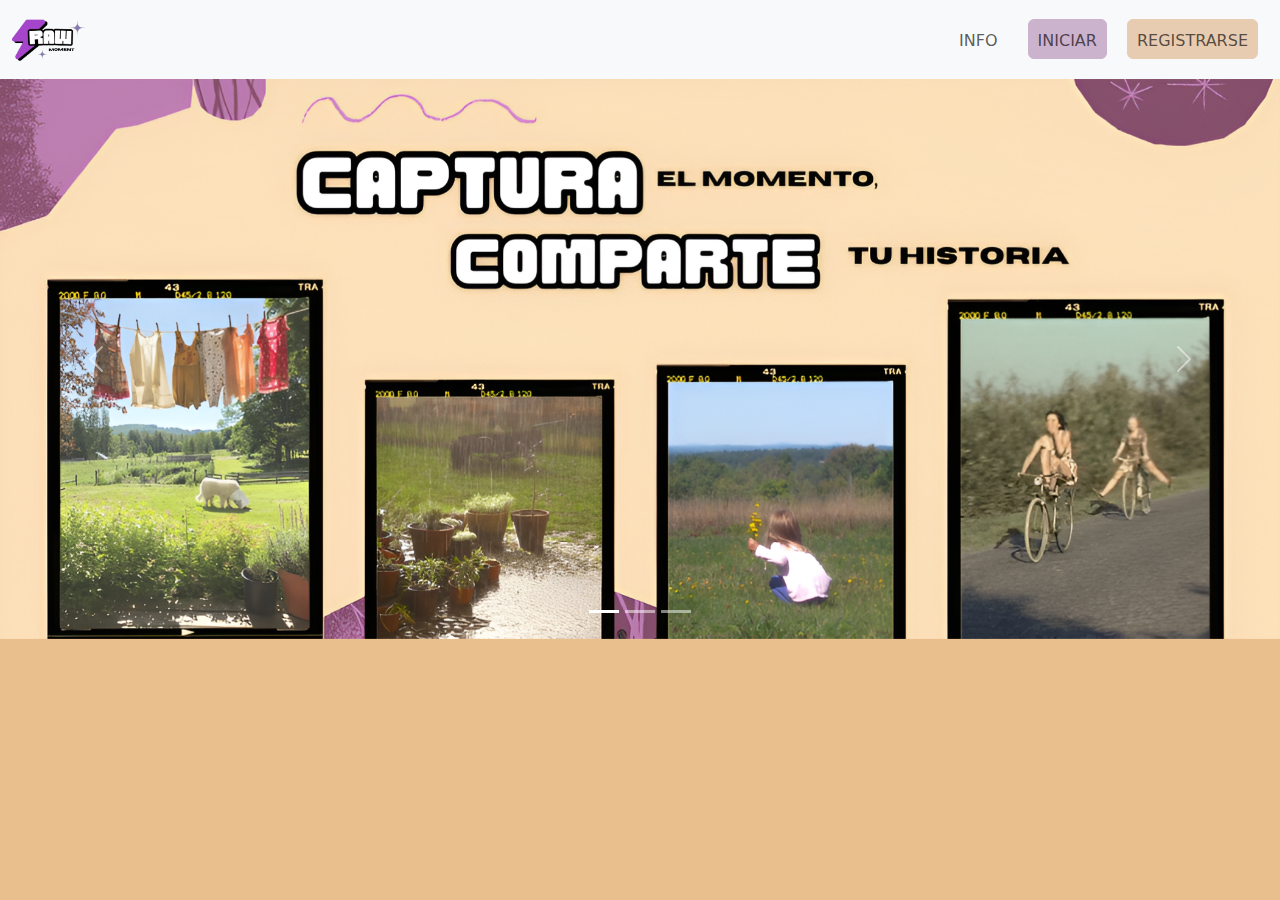
==== index.html @ f0e1714a "subiendo archivos" ====
<!DOCTYPE html>
<html lang="en">

<head>
    <meta charset="UTF-8">
    <meta name="viewport" content="width=device-width, initial-scale=1.0">
    <title>Document</title>
    <link rel="stylesheet" href="css/index.css">
    <link href="https://cdn.jsdelivr.net/npm/bootstrap@5.3.3/dist/css/bootstrap.min.css" rel="stylesheet"
        integrity="sha384-QWTKZyjpPEjISv5WaRU9OFeRpok6YctnYmDr5pNlyT2bRjXh0JMhjY6hW+ALEwIH" crossorigin="anonymous">
</head>

<body class="body">
    <!--Navbar-->
    <nav class="navbar navbar-expand-lg bg-body-tertiary">
        <div class="container-fluid">
            <a class="navbar-brand" href="#">
                <img style="width: 15%;" src="img/logo.png" alt="">
            </a>
            <button class="navbar-toggler" type="button" data-bs-toggle="collapse" data-bs-target="#navbarNavAltMarkup"
                aria-controls="navbarNavAltMarkup" aria-expanded="false" aria-label="Toggle navigation">
                <span class="navbar-toggler-icon"></span>
            </button>
            <div class="collapse navbar-collapse" id="navbarNavAltMarkup">
                <div class="navbar-nav ms-auto ">
                    <button class="info"> <a class="nav-link " aria-current="page" href="#">INFO</a></button>
                    <button class="iniciar"><a class="nav-link " href="#">INICIAR</a></button>
                    <button class="registrar"><a class="nav-link  " aria-disabled="tru"
                            href="#">REGISTRARSE</a></button>
                </div>
            </div>
        </div>
    </nav>

    <!--Modal-->
    <div class="modal" tabindex="-1">
        <div class="modal-dialog">
            <div class="modal-content">
                <div class="modal-header">
                    <h5 class="modal-title">Modal title</h5>
                    <button type="button" class="btn-close" data-bs-dismiss="modal" aria-label="Close"></button>
                </div>
                <div class="modal-body">
                    <p>Modal body text goes here.</p>
                </div>
                <div class="modal-footer">
                    <button type="button" class="btn btn-secondary" data-bs-dismiss="modal">Close</button>
                    <button type="button" class="btn btn-primary">Save changes</button>
                </div>
            </div>
        </div>
    </div>

    <!--Carrusel-->
    <div id="carouselExampleIndicators" class="carousel slide">
        <div class="carousel-indicators">
            <button type="button" data-bs-target="#carouselExampleIndicators" data-bs-slide-to="0" class="active"
                aria-current="true" aria-label="Slide 1"></button>
            <button type="button" data-bs-target="#carouselExampleIndicators" data-bs-slide-to="1"
                aria-label="Slide 2"></button>
            <button type="button" data-bs-target="#carouselExampleIndicators" data-bs-slide-to="2"
                aria-label="Slide 3"></button>
        </div>
        <div class="carousel-inner">
            <div class="carousel-item active">
                <img src="img/carrusel 1.png" class="d-block w-100" alt="...">
            </div>
            <div class="carousel-item">
                <img src="img/carrusel 2.png" class="d-block w-100" alt="...">
            </div>
            <div class="carousel-item">
                <img src="img/carrusel 3.png" class="d-block w-100" alt="...">
            </div>
        </div>
        <button class="carousel-control-prev" type="button" data-bs-target="#carouselExampleIndicators"
            data-bs-slide="prev">
            <span class="carousel-control-prev-icon" aria-hidden="true"></span>
            <span class="visually-hidden">Previous</span>
        </button>
        <button class="carousel-control-next" type="button" data-bs-target="#carouselExampleIndicators"
            data-bs-slide="next">
            <span class="carousel-control-next-icon" aria-hidden="true"></span>
            <span class="visually-hidden">Next</span>
        </button>
    </div>


    <script src="https://cdn.jsdelivr.net/npm/bootstrap@5.3.3/dist/js/bootstrap.bundle.min.js"
        integrity="sha384-YvpcrYf0tY3lHB60NNkmXc5s9fDVZLESaAA55NDzOxhy9GkcIdslK1eN7N6jIeHz"
        crossorigin="anonymous"></script>
</body>

</html>
---- css/index.css ----
.body{
    background-color: #EABF8E;
}
.info{
    background-color: rgba(255, 255, 255, 0);
    border: 1px rgba(245, 245, 220, 0) solid;
    margin: 10px;
    padding: 1px;
    height: 40px ;
    border-radius: 6px;
    color: black;
    
}
.iniciar{
    background-color: #CBB2CD;
    border: 1px #CBB2CD solid;
    margin: 10px;
    padding: 1px;
   height: 40px;
   border-radius: 6px;
   color: black;

}
.registrar{
    background-color: #E8CCB1 ;
    border: 1px #E8CCB1 solid;
    margin: 10px;
    padding: 1px;
    height: 40px;
    border-radius: 6px;
    color: black;
}
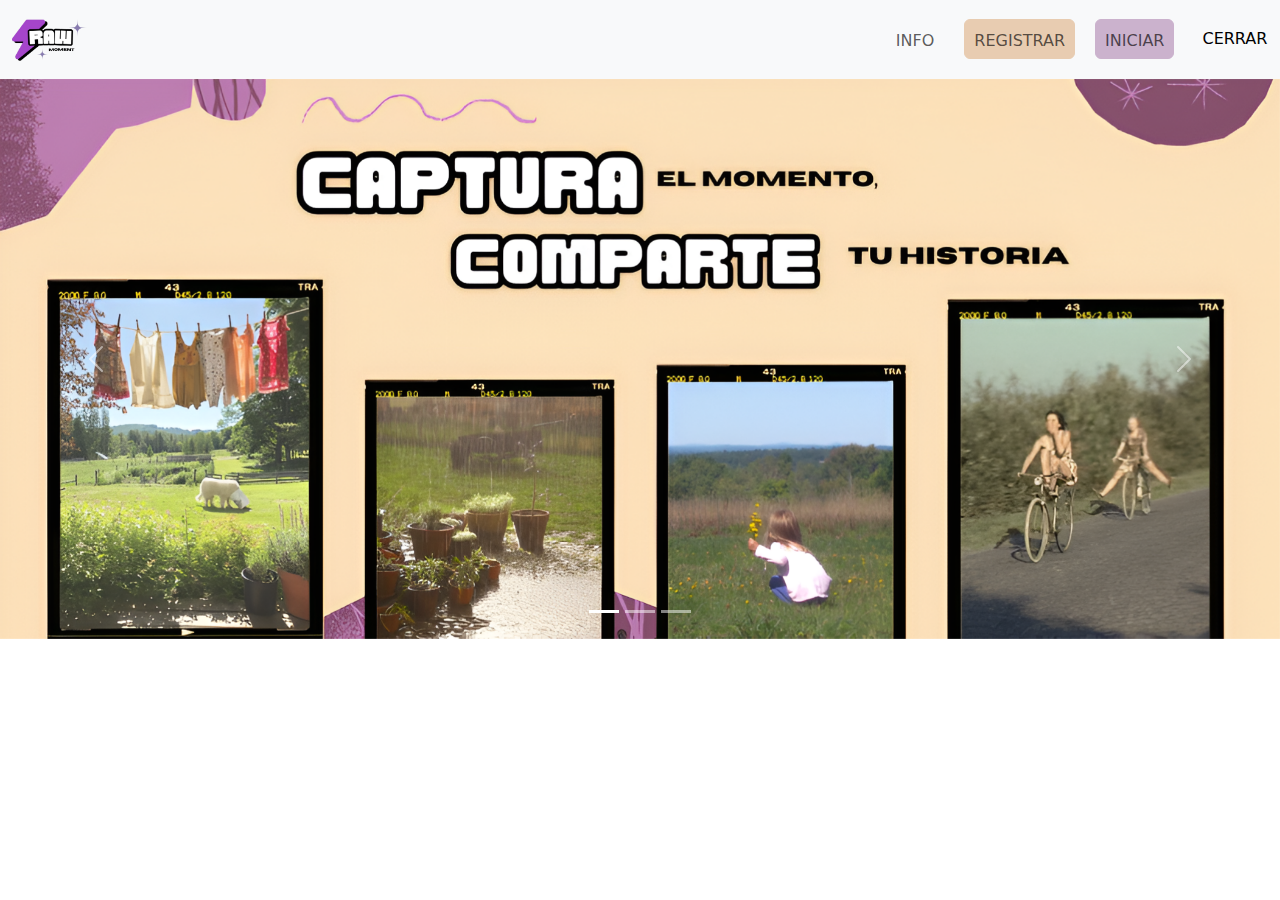
==== commit 9b41dc3d: "version3" ====
--- a/index.html
+++ b/index.html
@@ -4,90 +4,277 @@
 <head>
     <meta charset="UTF-8">
     <meta name="viewport" content="width=device-width, initial-scale=1.0">
-    <title>Document</title>
-    <link rel="stylesheet" href="css/index.css">
+    <title>RawMoment</title>
     <link href="https://cdn.jsdelivr.net/npm/bootstrap@5.3.3/dist/css/bootstrap.min.css" rel="stylesheet"
         integrity="sha384-QWTKZyjpPEjISv5WaRU9OFeRpok6YctnYmDr5pNlyT2bRjXh0JMhjY6hW+ALEwIH" crossorigin="anonymous">
+    <link rel="stylesheet" href="css/index.css">
+
+    <link rel="preconnect" href="https://fonts.googleapis.com">
+    <link rel="preconnect" href="https://fonts.gstatic.com" crossorigin>
+    <link href="https://fonts.googleapis.com/css2?family=Bebas+Neue&display=swap" rel="stylesheet">
+
+
 </head>
 
-<body class="body">
-    <!--Navbar-->
-    <nav class="navbar navbar-expand-lg bg-body-tertiary">
-        <div class="container-fluid">
-            <a class="navbar-brand" href="#">
-                <img style="width: 15%;" src="img/logo.png" alt="">
-            </a>
-            <button class="navbar-toggler" type="button" data-bs-toggle="collapse" data-bs-target="#navbarNavAltMarkup"
-                aria-controls="navbarNavAltMarkup" aria-expanded="false" aria-label="Toggle navigation">
+<body>
+    <!-- Navbar -->
+    <nav class="navbar navbar-expand-lg navbar-light bg-light">
+        <div class="container-fluid ms-auto">
+            <a class="navbar-brand" href="#"><img style="width: 15%;" src="img/logo.png" alt=""></a>
+            <button class="navbar-toggler" type="button" data-bs-toggle="collapse"
+                data-bs-target="#navbarSupportedContent" aria-controls="navbarSupportedContent" aria-expanded="false"
+                aria-label="Toggle navigation">
                 <span class="navbar-toggler-icon"></span>
             </button>
-            <div class="collapse navbar-collapse" id="navbarNavAltMarkup">
-                <div class="navbar-nav ms-auto ">
-                    <button class="info"> <a class="nav-link " aria-current="page" href="#">INFO</a></button>
-                    <button class="iniciar"><a class="nav-link " href="#">INICIAR</a></button>
-                    <button class="registrar"><a class="nav-link  " aria-disabled="tru"
-                            href="#">REGISTRARSE</a></button>
-                </div>
+            <div class="collapse navbar-collapse ms-auto" id="navbarSupportedContent">
+                <ul class="navbar-nav me-auto mb-2 mb-lg-0">
+                    <li class="nav-item logged-out">
+                        <button class="info"><a class="nav-link" href="#" data-bs-toggle="modal"
+                                data-bs-target="#">INFO</a></button>
+                    </li>
+                    <li class="nav-item logged-out">
+                        <button class="registrar"><a class="nav-link" href="#" data-bs-toggle="modal"
+                                data-bs-target="#modal-signup">REGISTRAR</a></button>
+                    </li>
+                    <li class="nav-item logged-out">
+                        <button class="iniciar"><a class="nav-link" href="#" data-bs-toggle="modal"
+                                data-bs-target="#modal-signin">INICIAR</a></button>
+                    </li>
+                    <li class="nav-item logged-in">
+                        <a class="nav-link" href="#" style="color: black;" id="logout">CERRAR</a>
+                    </li>
+                    <li class="nav-item logged-in">
+                        <a class="nav-link" href="#" style="color: black;" id="">INICIO</a>
+                    </li>
+                    <li class="nav-item logged-in">
+                        <a class="nav-link" href="likes.html" style="color: black;" id="">LIKES</a>
+                    </li>
+                    <li class="nav-item logged-in">
+                        <button type="button" style="border: 0px; background-color: transparent;" data-bs-toggle="modal"
+                            data-bs-target="#modal-crearPost" id="quePiensasBtn">Publicar</button>
+                    </li>
+                    <li class="nav-item logged-in">
+                        <a href="usuario.html">  <img style="width: 50%;" class="d-inline" id="avatar-foto"
+                            src="https://static.vecteezy.com/system/resources/previews/018/765/757/non_2x/user-profile-icon-in-flat-style-member-avatar-illustration-on-isolated-background-human-permission-sign-business-concept-vector.jpg" />
+                        </a>
+                    </li>
+                </ul>
             </div>
         </div>
     </nav>
 
-    <!--Modal-->
-    <div class="modal" tabindex="-1">
-        <div class="modal-dialog">
-            <div class="modal-content">
-                <div class="modal-header">
-                    <h5 class="modal-title">Modal title</h5>
-                    <button type="button" class="btn-close" data-bs-dismiss="modal" aria-label="Close"></button>
-                </div>
-                <div class="modal-body">
-                    <p>Modal body text goes here.</p>
-                </div>
-                <div class="modal-footer">
-                    <button type="button" class="btn btn-secondary" data-bs-dismiss="modal">Close</button>
-                    <button type="button" class="btn btn-primary">Save changes</button>
-                </div>
-            </div>
-        </div>
-    </div>
-
+
+
+    <!--Pagina principal-->
     <!--Carrusel-->
-    <div id="carouselExampleIndicators" class="carousel slide">
-        <div class="carousel-indicators">
-            <button type="button" data-bs-target="#carouselExampleIndicators" data-bs-slide-to="0" class="active"
-                aria-current="true" aria-label="Slide 1"></button>
-            <button type="button" data-bs-target="#carouselExampleIndicators" data-bs-slide-to="1"
-                aria-label="Slide 2"></button>
-            <button type="button" data-bs-target="#carouselExampleIndicators" data-bs-slide-to="2"
-                aria-label="Slide 3"></button>
-        </div>
-        <div class="carousel-inner">
-            <div class="carousel-item active">
-                <img src="img/carrusel 1.png" class="d-block w-100" alt="...">
-            </div>
-            <div class="carousel-item">
-                <img src="img/carrusel 2.png" class="d-block w-100" alt="...">
-            </div>
-            <div class="carousel-item">
-                <img src="img/carrusel 3.png" class="d-block w-100" alt="...">
-            </div>
-        </div>
-        <button class="carousel-control-prev" type="button" data-bs-target="#carouselExampleIndicators"
-            data-bs-slide="prev">
-            <span class="carousel-control-prev-icon" aria-hidden="true"></span>
-            <span class="visually-hidden">Previous</span>
-        </button>
-        <button class="carousel-control-next" type="button" data-bs-target="#carouselExampleIndicators"
-            data-bs-slide="next">
-            <span class="carousel-control-next-icon" aria-hidden="true"></span>
-            <span class="visually-hidden">Next</span>
-        </button>
-    </div>
-
+    <div id="bienvenida">
+        <div id="carouselExampleIndicators" class="carousel slide" style="width: 100%;">
+            <div class="carousel-indicators">
+                <button type="button" data-bs-target="#carouselExampleIndicators" data-bs-slide-to="0" class="active"
+                    aria-current="true" aria-label="Slide 1"></button>
+                <button type="button" data-bs-target="#carouselExampleIndicators" data-bs-slide-to="1"
+                    aria-label="Slide 2"></button>
+                <button type="button" data-bs-target="#carouselExampleIndicators" data-bs-slide-to="2"
+                    aria-label="Slide 3"></button>
+            </div>
+            <div class="carousel-inner">
+                <div class="carousel-item active">
+                    <img src="img/carrusel 1.png" class="d-block w-100" alt="...">
+                </div>
+                <div class="carousel-item">
+                    <img src="img/carrusel 2.png" class="d-block w-100" alt="...">
+                </div>
+                <div class="carousel-item">
+                    <img src="img/carrusel 3.png" class="d-block w-100" alt="...">
+                </div>
+            </div>
+            <button class="carousel-control-prev" type="button" data-bs-target="#carouselExampleIndicators"
+                data-bs-slide="prev">
+                <span class="carousel-control-prev-icon" aria-hidden="true"></span>
+                <span class="visually-hidden">Previous</span>
+            </button>
+            <button class="carousel-control-next" type="button" data-bs-target="#carouselExampleIndicators"
+                data-bs-slide="next">
+                <span class="carousel-control-next-icon" aria-hidden="true"></span>
+                <span class="visually-hidden">Next</span>
+            </button>
+        </div>
+
+    </div>
+
+
+
+    <!-- Modal creacion de usuario-->
+
+    <div class="modal fade" id="modal-signup" tabindex="-1" aria-labelledby="exampleModalLabel" aria-hidden="true">
+        <div class="modal-dialog">
+            <div class="modal-content">
+                <div class="modal-header">
+                    <h5 class="modal-title" id="exampleModalLabel">Modal title</h5>
+                    <button type="button" class="btn-close" data-bs-dismiss="modal" aria-label="Close"></button>
+                </div>
+                <div class="modal-body">
+                    <!-- Formulario -->
+                    <form id="form-singup">
+                        <div class="mb-3">
+                            <input type="text" id="signup-nombres" class="form-control" placeholder="Nombres" required>
+                        </div>
+                        <div class="mb-3">
+                            <label for="signup-avatar" class="btn btn-primary">
+                                Subir Imagen
+                            </label>
+                            <input type="file" id="signup-avatar" style="display: none;">
+                        </div>
+                        <div class="mb-3">
+                            <div id="uploaded-Avatar"></div>
+                        </div>
+
+                        <div class="mb-3">
+                            <label for="exampleInputEmail1" class="form-label">Email address</label>
+                            <input type="email" class="form-control" id="email" aria-describedby="emailHelp">
+                            <div id="emailHelp" class="form-text">We'll never share your email with anyone else.</div>
+                        </div>
+                        <div class="mb-3">
+                            <label for="exampleInputPassword1" class="form-label">Password</label>
+                            <input type="password" class="form-control" id="password">
+                        </div>
+
+                        <button type="submit" class="btn btn-primary" id="enviar">Submit</button>
+                    </form>
+                </div>
+            </div>
+        </div>
+    </div>
+
+    <!-- Modal logueo de usuario-->
+
+    <div class="modal fade" id="modal-signin" tabindex="-1" aria-labelledby="exampleModalLabel" aria-hidden="true">
+        <div class="modal-dialog">
+            <div class="modal-content">
+                <div class="modal-header">
+                    <img style="width: 15%;" class="logo-img" src="img/logo.png" alt="">
+                    <h5 class="modal-title titul">Bienvenido a RawMoment</h5>
+                    <button type="button" class="btn-close" data-bs-dismiss="modal" aria-label="Close"></button>
+                </div>
+                <div class="modal-body">
+                    <!-- Formulario -->
+                    <form id="form-signin" class="mora">
+                        <div class="mb-3">
+                            <label for="exampleInputEmail1" class="form-label">Email address</label>
+                            <input type="email" class="form-control" id="email-signin" aria-describedby="emailHelp">
+                            <div id="emailHelp2" class="form-text">We'll never share your email with anyone else.</div>
+                        </div>
+                        <div class="mb-3">
+                            <label for="exampleInputPassword1" class="form-label">Password</label>
+                            <input type="password" class="form-control" id="password-signin">
+                        </div>
+
+                        <button type="submit" class="btn btn-primary mb-4 w-100">Submit</button>
+
+                    </form>
+                    <button type="button" class="btn btn-info mb-4" id="google-boton">Google</button>
+                    <button type="button" class="btn btn-dark mb-4" id="github-boton">Github</button>
+                </div>
+            </div>
+        </div>
+    </div>
+
+    <!-- Modal Crear Post-->
+
+    <div class="modal fade" id="modal-crearPost" tabindex="-1" aria-labelledby="exampleModalLabel" aria-hidden="true">
+        <div class="modal-dialog">
+            <div class="modal-content">
+                <div class="modal-header">
+                    <h5 class="modal-title" id="exampleModalLabel3">Crear Post</h5>
+                    <button type="button" class="btn-close" data-bs-dismiss="modal" aria-label="Close"></button>
+                </div>
+                <div class="modal-body">
+                    <!-- Formulario -->
+                    <form id="form-createPost">
+                        <div class="mb-3">
+                            <label for="exampleInputEmail1" class="form-label">Titulo de Post</label>
+                            <input type="text" class="form-control" id="crearPost-titulo" aria-describedby="emailHelp">
+
+                        </div>
+                        <div class="mb-3">
+                            <label for="exampleInputPassword1" class="form-label">Contenido</label>
+                            <textarea class="form-control row=3" id="crearPost-descripcion"></textarea>
+                        </div>
+                        <div class="mb-3">
+                            <label for="fileInput" class="btn btn-primary">
+                                Subir Imagen
+                            </label>
+                            <input type="file" id="fileInput" accept="image/*" style="display: none;">
+                        </div>
+                        <div class="mb-3">
+                            <div id="uploadedImage"></div>
+                        </div>
+                        <button type="submit" class="btn btn-primary mb-4 w-100">Crear Post</button>
+                    </form>
+                </div>
+            </div>
+        </div>
+    </div>
+
+    <!-- Modal Editar Post-->
+
+    <div class="modal fade" id="modal-editarPost" tabindex="-1" aria-labelledby="exampleModalLabel" aria-hidden="true">
+        <div class="modal-dialog">
+            <div class="modal-content">
+                <div class="modal-header">
+                    <h5 class="modal-title" id="exampleModalLabel4">Editar Post</h5>
+                    <button type="button" class="btn-close" data-bs-dismiss="modal" aria-label="Close"></button>
+                </div>
+                <div class="modal-body">
+                    <!-- Formulario -->
+                    <form id="form-editarPost">
+                        <div class="mb-3">
+                            <label for="exampleInputEmail1" class="form-label">Titulo de Post</label>
+                            <input type="text" class="form-control" id="editarPost-titulo" aria-describedby="emailHelp">
+                        </div>
+                        <div class="mb-3">
+                            <label for="exampleInputPassword1" class="form-label">Contenido</label>
+                            <textarea class="form-control" id="editarPost-descripcion"></textarea>
+                        </div>
+                        <div class="mb-3">
+                            <label for="editFileInput" class="btn btn-primary">
+                                Subir Imagen
+                            </label>
+                            <input type="file" id="editFileInput" accept="image/*" style="display: none;">
+                        </div>
+                        <div class="mb-3">
+                            <div id="editImage"></div>
+                        </div>
+                        <button type="submit" class="btn btn-primary mb-4 w-100">Actualizar Post</button>
+                    </form>
+                </div>
+            </div>
+        </div>
+    </div>
+
+    <!-- Lista de Posts -->
+    <div class="container p-4">
+        <div class="row">
+            <div class="col-md-6"> <!--MIS POSTS-->
+                <ul class="list-group" id="posts">
+
+                </ul>
+            </div>
+            <div class="col-md-6"> <!--OTROS POSTS-->
+                <ul class="list-group" id="posts-otros">
+
+                </ul>
+            </div>
+        </div>
+    </div>
 
     <script src="https://cdn.jsdelivr.net/npm/bootstrap@5.3.3/dist/js/bootstrap.bundle.min.js"
         integrity="sha384-YvpcrYf0tY3lHB60NNkmXc5s9fDVZLESaAA55NDzOxhy9GkcIdslK1eN7N6jIeHz"
         crossorigin="anonymous"></script>
+
+    <script type="module" src="firebase.js"></script>
+    <script type="module" src="auth.js"></script>
+    <script type="module" src="firestore.js"></script>
 </body>
 
 </html>--- a/css/index.css
+++ b/css/index.css
@@ -1,3 +1,90 @@
+
+.boton {
+    border-radius: 0px;
+    height: 5vh;
+    margin: auto;
+    display: block;
+    margin: auto ;
+
+    font-family: "Bebas Neue", sans-serif;
+    font-style: normal;
+    color: #000000;
+}
+
+.boton1{
+    background-color: #CBB2CD;
+    border-color: #CBB2CD;
+}
+
+.boton1:hover{
+    background-color: #e2ace6;
+    border-color: #e2ace6;
+
+}
+
+.boton2{
+       background-color: #E8CCB1;
+    border-color: #E8CCB1;
+}
+
+.boton2:hover{
+    background-color:#ddc0a5 ;
+    border-color: #ddc0a5 ;
+}
+.o{
+    text-align: center;
+    color: #000000;
+    font-family: "Bebas Neue", sans-serif;
+    font-style: normal;
+}
+
+
+
+.titul {
+    margin: auto ;
+    margin-left: 49px;
+    font-family: "Bebas Neue", sans-serif;
+    font-style: normal;
+    font-size: 40px;
+}
+
+.modal-content{
+    border-radius: 0px;
+    width: 90%;
+}
+.form-control{
+   
+    background-color:#D9D9D9 ;
+    border-radius: 0px;
+    height: 5vh;
+    width: 300px;
+    margin: auto;
+}
+
+.form-label{
+    padding-left: 58px; 
+
+}
+
+
+.logo-img {
+    width: 50%; 
+    margin: 0 auto;
+}
+.modal-header {
+    display: flex;
+    flex-direction: column;
+    align-items: center;
+}
+
+.logged-in{
+    margin: 10px;
+}
+
+.user{
+    margin: 5px;
+}
+
 .body{
     background-color: #EABF8E;
 }
@@ -29,4 +116,15 @@
     height: 40px;
     border-radius: 6px;
     color: black;
-}+}
+.navbar-nav{
+    margin-left: 47%;
+   
+}
+
+
+
+
+
+
+
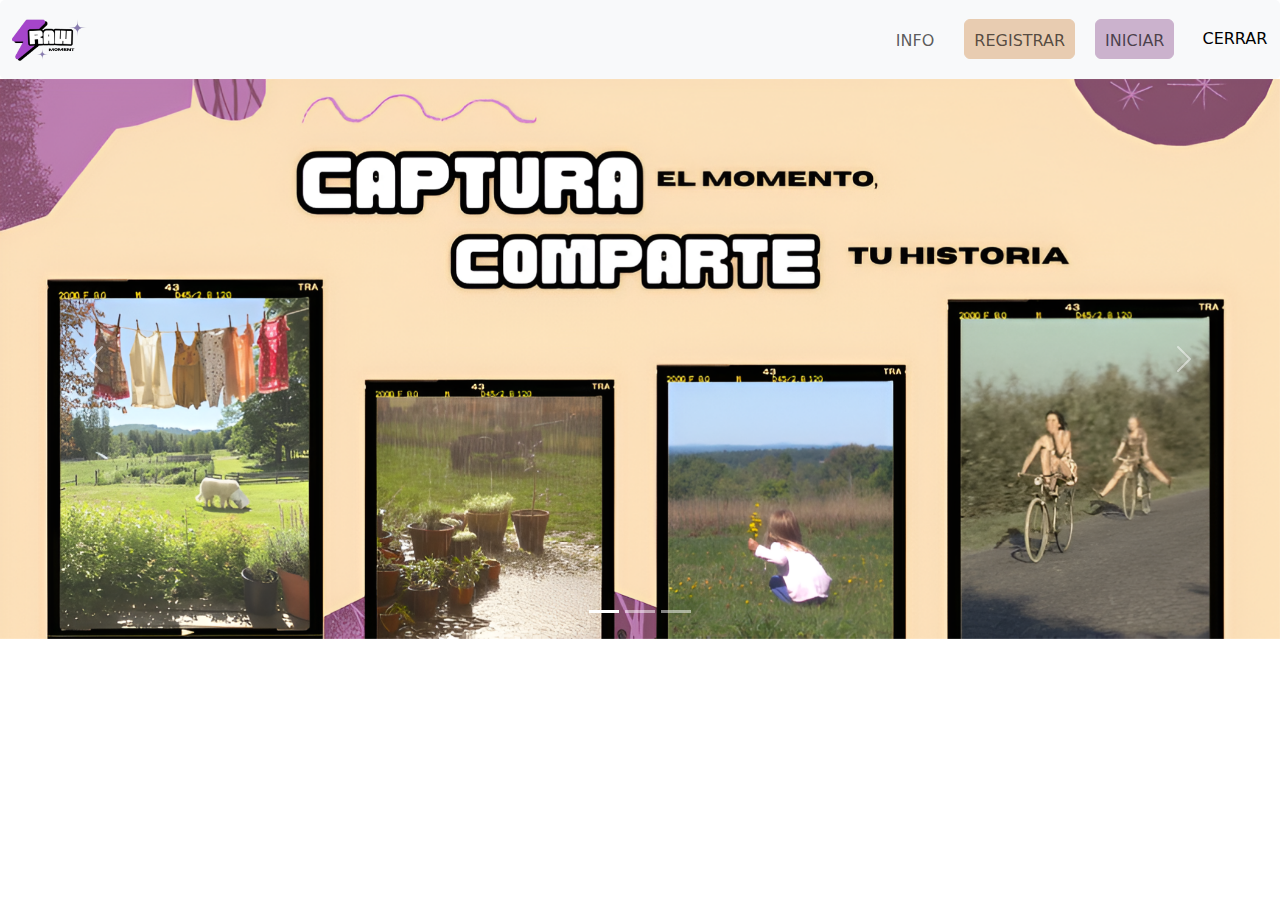
==== commit 46396b4d: "version5" ====
--- a/index.html
+++ b/index.html
@@ -9,6 +9,7 @@
         integrity="sha384-QWTKZyjpPEjISv5WaRU9OFeRpok6YctnYmDr5pNlyT2bRjXh0JMhjY6hW+ALEwIH" crossorigin="anonymous">
     <link rel="stylesheet" href="css/index.css">
 
+    <link rel="stylesheet" href="https://cdn.jsdelivr.net/npm/bootstrap-icons@1.11.3/font/bootstrap-icons.min.css">
     <link rel="preconnect" href="https://fonts.googleapis.com">
     <link rel="preconnect" href="https://fonts.gstatic.com" crossorigin>
     <link href="https://fonts.googleapis.com/css2?family=Bebas+Neue&display=swap" rel="stylesheet">
@@ -18,7 +19,7 @@
 
 <body>
     <!-- Navbar -->
-    <nav class="navbar navbar-expand-lg navbar-light bg-light">
+    <nav class="navbar navbar-expand-lg navbar-light bg-light" style="border-radius: 5px;" >
         <div class="container-fluid ms-auto">
             <a class="navbar-brand" href="#"><img style="width: 15%;" src="img/logo.png" alt=""></a>
             <button class="navbar-toggler" type="button" data-bs-toggle="collapse"
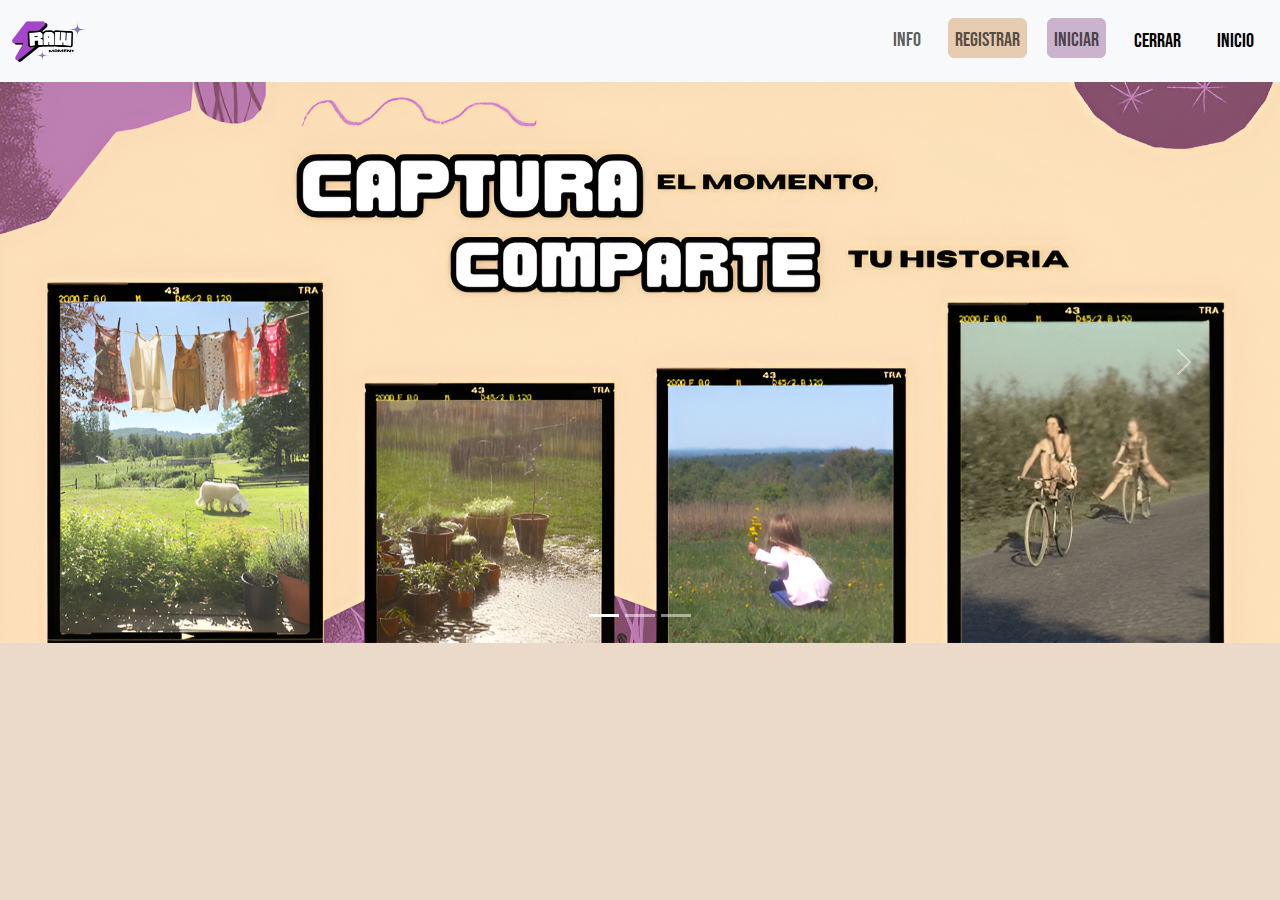
==== commit 34723eb4: "final2" ====
--- a/index.html
+++ b/index.html
@@ -8,6 +8,11 @@
     <link href="https://cdn.jsdelivr.net/npm/bootstrap@5.3.3/dist/css/bootstrap.min.css" rel="stylesheet"
         integrity="sha384-QWTKZyjpPEjISv5WaRU9OFeRpok6YctnYmDr5pNlyT2bRjXh0JMhjY6hW+ALEwIH" crossorigin="anonymous">
     <link rel="stylesheet" href="css/index.css">
+    <link rel="stylesheet" href="css/priya.css">
+
+    <link rel="preconnect" href="https://fonts.googleapis.com">
+<link rel="preconnect" href="https://fonts.gstatic.com" crossorigin>
+<link href="https://fonts.googleapis.com/css2?family=PT+Serif:ital,wght@0,400;0,700;1,400;1,700&display=swap" rel="stylesheet">
 
     <link rel="stylesheet" href="https://cdn.jsdelivr.net/npm/bootstrap-icons@1.11.3/font/bootstrap-icons.min.css">
     <link rel="preconnect" href="https://fonts.googleapis.com">
@@ -17,9 +22,9 @@
 
 </head>
 
-<body>
+<body style="background-color: #ebd9c9;">
     <!-- Navbar -->
-    <nav class="navbar navbar-expand-lg navbar-light bg-light" style="border-radius: 5px;" >
+    <nav class="navbar navbar-expand-lg navbar-light bg-light" id="barra" style="border-radius: 0px;" >
         <div class="container-fluid ms-auto">
             <a class="navbar-brand" href="#"><img style="width: 15%;" src="img/logo.png" alt=""></a>
             <button class="navbar-toggler" type="button" data-bs-toggle="collapse"
@@ -30,15 +35,15 @@
             <div class="collapse navbar-collapse ms-auto" id="navbarSupportedContent">
                 <ul class="navbar-nav me-auto mb-2 mb-lg-0">
                     <li class="nav-item logged-out">
-                        <button class="info"><a class="nav-link" href="#" data-bs-toggle="modal"
-                                data-bs-target="#">INFO</a></button>
+                        <button class="info" style="padding: 0px; "><a class="nav-link" href="#" style="padding: 6px;"  data-bs-toggle="modal"
+                            data-bs-target="#modal-info">INFO</a></button>
                     </li>
                     <li class="nav-item logged-out">
-                        <button class="registrar"><a class="nav-link" href="#" data-bs-toggle="modal"
+                        <button class="registrar" style="padding: 0px; "><a class="nav-link" style="padding: 6px;" href="#" data-bs-toggle="modal"
                                 data-bs-target="#modal-signup">REGISTRAR</a></button>
                     </li>
                     <li class="nav-item logged-out">
-                        <button class="iniciar"><a class="nav-link" href="#" data-bs-toggle="modal"
+                        <button class="iniciar" style="padding: 0px; "><a class="nav-link" style="padding: 6px; " href="#" data-bs-toggle="modal"
                                 data-bs-target="#modal-signin">INICIAR</a></button>
                     </li>
                     <li class="nav-item logged-in">
@@ -51,11 +56,11 @@
                         <a class="nav-link" href="likes.html" style="color: black;" id="">LIKES</a>
                     </li>
                     <li class="nav-item logged-in">
-                        <button type="button" style="border: 0px; background-color: transparent;" data-bs-toggle="modal"
+                        <button type="button" style="border: 0px; background-color: transparent;padding: 8px; " data-bs-toggle="modal"
                             data-bs-target="#modal-crearPost" id="quePiensasBtn">Publicar</button>
                     </li>
                     <li class="nav-item logged-in">
-                        <a href="usuario.html">  <img style="width: 50%;" class="d-inline" id="avatar-foto"
+                        <a href="usuario.html">  <img style="width: 50%; padding: 0px; " class="d-inline" id="avatar-foto"
                             src="https://static.vecteezy.com/system/resources/previews/018/765/757/non_2x/user-profile-icon-in-flat-style-member-avatar-illustration-on-isolated-background-human-permission-sign-business-concept-vector.jpg" />
                         </a>
                     </li>
@@ -105,153 +110,170 @@
 
 
 
-    <!-- Modal creacion de usuario-->
-
-    <div class="modal fade" id="modal-signup" tabindex="-1" aria-labelledby="exampleModalLabel" aria-hidden="true">
-        <div class="modal-dialog">
-            <div class="modal-content">
-                <div class="modal-header">
-                    <h5 class="modal-title" id="exampleModalLabel">Modal title</h5>
-                    <button type="button" class="btn-close" data-bs-dismiss="modal" aria-label="Close"></button>
-                </div>
-                <div class="modal-body">
-                    <!-- Formulario -->
-                    <form id="form-singup">
-                        <div class="mb-3">
-                            <input type="text" id="signup-nombres" class="form-control" placeholder="Nombres" required>
-                        </div>
-                        <div class="mb-3">
-                            <label for="signup-avatar" class="btn btn-primary">
-                                Subir Imagen
-                            </label>
-                            <input type="file" id="signup-avatar" style="display: none;">
-                        </div>
-                        <div class="mb-3">
-                            <div id="uploaded-Avatar"></div>
-                        </div>
-
-                        <div class="mb-3">
-                            <label for="exampleInputEmail1" class="form-label">Email address</label>
-                            <input type="email" class="form-control" id="email" aria-describedby="emailHelp">
-                            <div id="emailHelp" class="form-text">We'll never share your email with anyone else.</div>
-                        </div>
-                        <div class="mb-3">
-                            <label for="exampleInputPassword1" class="form-label">Password</label>
-                            <input type="password" class="form-control" id="password">
-                        </div>
-
-                        <button type="submit" class="btn btn-primary" id="enviar">Submit</button>
-                    </form>
-                </div>
-            </div>
-        </div>
-    </div>
-
-    <!-- Modal logueo de usuario-->
-
-    <div class="modal fade" id="modal-signin" tabindex="-1" aria-labelledby="exampleModalLabel" aria-hidden="true">
-        <div class="modal-dialog">
-            <div class="modal-content">
-                <div class="modal-header">
-                    <img style="width: 15%;" class="logo-img" src="img/logo.png" alt="">
-                    <h5 class="modal-title titul">Bienvenido a RawMoment</h5>
-                    <button type="button" class="btn-close" data-bs-dismiss="modal" aria-label="Close"></button>
-                </div>
-                <div class="modal-body">
-                    <!-- Formulario -->
-                    <form id="form-signin" class="mora">
-                        <div class="mb-3">
-                            <label for="exampleInputEmail1" class="form-label">Email address</label>
-                            <input type="email" class="form-control" id="email-signin" aria-describedby="emailHelp">
-                            <div id="emailHelp2" class="form-text">We'll never share your email with anyone else.</div>
-                        </div>
-                        <div class="mb-3">
-                            <label for="exampleInputPassword1" class="form-label">Password</label>
-                            <input type="password" class="form-control" id="password-signin">
-                        </div>
-
-                        <button type="submit" class="btn btn-primary mb-4 w-100">Submit</button>
-
-                    </form>
-                    <button type="button" class="btn btn-info mb-4" id="google-boton">Google</button>
-                    <button type="button" class="btn btn-dark mb-4" id="github-boton">Github</button>
-                </div>
-            </div>
-        </div>
-    </div>
-
-    <!-- Modal Crear Post-->
-
-    <div class="modal fade" id="modal-crearPost" tabindex="-1" aria-labelledby="exampleModalLabel" aria-hidden="true">
-        <div class="modal-dialog">
-            <div class="modal-content">
-                <div class="modal-header">
-                    <h5 class="modal-title" id="exampleModalLabel3">Crear Post</h5>
-                    <button type="button" class="btn-close" data-bs-dismiss="modal" aria-label="Close"></button>
-                </div>
-                <div class="modal-body">
-                    <!-- Formulario -->
-                    <form id="form-createPost">
-                        <div class="mb-3">
-                            <label for="exampleInputEmail1" class="form-label">Titulo de Post</label>
-                            <input type="text" class="form-control" id="crearPost-titulo" aria-describedby="emailHelp">
-
-                        </div>
-                        <div class="mb-3">
-                            <label for="exampleInputPassword1" class="form-label">Contenido</label>
-                            <textarea class="form-control row=3" id="crearPost-descripcion"></textarea>
-                        </div>
-                        <div class="mb-3">
-                            <label for="fileInput" class="btn btn-primary">
-                                Subir Imagen
-                            </label>
-                            <input type="file" id="fileInput" accept="image/*" style="display: none;">
-                        </div>
-                        <div class="mb-3">
-                            <div id="uploadedImage"></div>
-                        </div>
-                        <button type="submit" class="btn btn-primary mb-4 w-100">Crear Post</button>
-                    </form>
-                </div>
-            </div>
-        </div>
-    </div>
-
-    <!-- Modal Editar Post-->
-
-    <div class="modal fade" id="modal-editarPost" tabindex="-1" aria-labelledby="exampleModalLabel" aria-hidden="true">
-        <div class="modal-dialog">
-            <div class="modal-content">
-                <div class="modal-header">
-                    <h5 class="modal-title" id="exampleModalLabel4">Editar Post</h5>
-                    <button type="button" class="btn-close" data-bs-dismiss="modal" aria-label="Close"></button>
-                </div>
-                <div class="modal-body">
-                    <!-- Formulario -->
-                    <form id="form-editarPost">
-                        <div class="mb-3">
-                            <label for="exampleInputEmail1" class="form-label">Titulo de Post</label>
-                            <input type="text" class="form-control" id="editarPost-titulo" aria-describedby="emailHelp">
-                        </div>
-                        <div class="mb-3">
-                            <label for="exampleInputPassword1" class="form-label">Contenido</label>
-                            <textarea class="form-control" id="editarPost-descripcion"></textarea>
-                        </div>
-                        <div class="mb-3">
-                            <label for="editFileInput" class="btn btn-primary">
-                                Subir Imagen
-                            </label>
-                            <input type="file" id="editFileInput" accept="image/*" style="display: none;">
-                        </div>
-                        <div class="mb-3">
-                            <div id="editImage"></div>
-                        </div>
-                        <button type="submit" class="btn btn-primary mb-4 w-100">Actualizar Post</button>
-                    </form>
-                </div>
-            </div>
-        </div>
-    </div>
+   <!-- Modal creacion de usuario-->
+
+   <div class="modal fade" id="modal-signup" tabindex="-1" aria-labelledby="exampleModalLabel" aria-hidden="true">
+    <div class="modal-dialog">
+        <div class="modal-content">
+            <div class="modal-header">
+                <img style="width: 15%;" class="logo-img" src="img/logo.png" alt="">
+                <h5 class="modal-title  titul" id="exampleModalLabel">Bienvenido a RawMoment</h5>
+                <button type="button" class="btn-close" data-bs-dismiss="modal" aria-label="Close"></button>
+            </div>
+            <div class="modal-body">
+                <!-- Formulario -->
+                <form id="form-singup">
+                    <div class="mb-3">
+                        <input type="text" id="signup-nombres" class="form-control" placeholder="Nombres" required>
+                    </div>
+                    <div class="mb-3 ">
+                        <label for="signup-avatar" class="btn btn-primary mb-4 w-100 "
+                            style="background-color: #CBB2CD; border-color: #CBB2CD; color: black; ">
+                            imagen de perfil
+                        </label>
+                        <input type="file" id="signup-avatar" style="display: none;">
+                    </div>
+                    <div class="mb-3">
+                        <div id="uploaded-Avatar"></div>
+                    </div>
+
+                    <div class="mb-3">
+                        <label for="exampleInputEmail1" class="form-label"> CORREO </label>
+                        <input type="email" class="form-control" id="email" aria-describedby="emailHelp">
+                    </div>
+                    <div class="mb-3">
+                        <label for="exampleInputPassword1" class="form-label">CONTRASEÑA</label>
+                        <input type="password" class="form-control" id="password">
+                    </div>
+
+                    <button type="submit" class="btn btn-primary mb-4 w-100 " id="enviar"
+                        style="background-color: #E8CCB1;border-color: #E8CCB1; color: black ;"> REGISTRAR</button>
+                </form>
+            </div>
+        </div>
+    </div>
+</div>
+
+<!-- Modal logueo de usuario-->
+
+<div class="modal fade" id="modal-signin" tabindex="-1" aria-labelledby="exampleModalLabel" aria-hidden="true">
+    <div class="modal-dialog">
+        <div class="modal-content">
+            <div class="modal-header">
+                <img style="width: 15%;" class="logo-img" src="img/logo.png" alt="">
+                <h5 class="modal-title titul">Bienvenido a RawMoment</h5>
+                <button type="button" class="btn-close" data-bs-dismiss="modal" aria-label="Close"></button>
+            </div>
+            <div class="modal-body">
+                <!-- Formulario -->
+                <form id="form-signin" class="mora">
+                    <div class="mb-3">
+                        <label for="exampleInputEmail1" class="form-label">Email </label>
+                        <input type="email" class="form-control" id="email-signin" aria-describedby="emailHelp">
+                    </div>
+                    <div class="mb-3">
+                        <label for="exampleInputPassword1" class="form-label">contraseña</label>
+                        <input type="password" class="form-control" id="password-signin">
+                    </div>
+
+                    <button type="submit" class="btn btn-primary mb-4 " style="background-color: #e6bfe9 ; border-color: #E8CCB1;">INGRESAR</button>
+
+                </form>
+                <button type="button" class="btn btn-info mb-4 w-50" id="google-boton" style="
+                    border-radius: 0px;
+                    height: 5vh;
+                    margin: auto;
+                    display: block;
+                    margin: auto ;
+                    background-color: #b488b8;
+                    border-color: #CBB2CD;">
+                    Google</button>
+
+                <p class="o">o </p>
+                <button type="button" class="btn btn-dark mb-4 w-50" id="github-boton"  style="
+                border-radius: 0px;
+                height: 5vh;
+                margin: auto;
+                display: block;
+                margin: auto ;
+                background-color: #E8CCB1;
+                border-color: #E8CCB1;">Github</button>
+            </div>
+        </div>
+    </div>
+</div>
+
+ <!-- Modal Crear Post-->
+
+ <div class="modal fade" id="modal-crearPost" tabindex="-1" aria-labelledby="exampleModalLabel" aria-hidden="true">
+    <div class="modal-dialog">
+        <div class="modal-content">
+            <div class="modal-header" style="background-color: #C29466; border-radius: 0%;">
+                <h5 class="modal-title" id="exampleModalLabel3">NUEVA PUBLICACIÓN</h5>
+                <button type="button" class="btn-close" data-bs-dismiss="modal" aria-label="Close"></button>
+            </div>
+            <div class="modal-body">
+                <!-- Formulario -->
+                <form id="form-createPost">
+                    <div class="mb-3">
+                        <label for="exampleInputEmail1" class="form-label">titulo de Post</label>
+                        <input type="text" class="form-control" id="crearPost-titulo" aria-describedby="emailHelp">
+
+                    </div>
+                    <div class="mb-3">
+                        <label for="exampleInputPassword1" class="form-label">contenido</label>
+                        <textarea class="form-control row=3" id="crearPost-descripcion"></textarea>
+                    </div>
+                    <div class="mb-3">
+                        <label for="fileInput" class="btn " style="background-color: #CAACD7; margin-left: 42%; width: 50px;">
+                            <i class="bi bi-camera-fill"></i>
+                        </label>
+                        <input type="file" id="fileInput" accept="image/*" style="display: none;">
+                    </div>
+                    <div class="mb-3">
+                        <div id="uploadedImage"></div>
+                    </div>
+                    <button type="submit" class="btn mb-4 w-100" style="background-color: #CAACD7;">PUBLICAR</button>
+                </form>
+            </div>
+        </div>
+    </div>
+</div>
+
+<!--  MODAL INFORMACIOON -->
+
+<div class="modal fade" id="modal-info" tabindex="-1" aria-labelledby="modal-infoLabel" aria-hidden="true">
+    <div class="modal-dialog" >
+        <div class="modal-content  " style="border: 0%;"  >
+            <div class="modal-header"style="background-color: #E8CCB1; border-radius:0%">
+                <h5 class="modal-title  pt-serif-bold" id="modal-infoLabel"> ୨ৎ Información ୨ৎ</h5>
+            </div>
+            <div class="modal-body pt-serif-regular   pt-serif-bold-italic">
+                <p>Somos Keira, Liria y Geraldin, un equipo de estudiantes de Chicas Tec, y hemos creado este
+                    espacio para todas aquellas personas que buscan un lugar seguro y divertido donde puedan
+                    compartir sus fotos y recuerdos. Aquí podrán subir sus imágenes, mostrar sus creaciones o
+                    simplemente capturar momentos especiales que quieran compartir con el mundo. Pensamos en ustedes
+                    para ofrecer una plataforma fácil de usar, donde cada foto cuente una historia y cada recuerdo
+                    tenga un espacio propio.
+                    <br>
+
+                    Así que, ¡no dudes en empezar a compartir lo que más te gusta!
+                    <br>
+
+                    Fecha de creación: 7/11/24
+
+
+
+                </p>
+            </div>
+            <div class="modal-footer">
+                <button type="button" class="btn btn-secondary" data-bs-dismiss="modal" style="background-color: #E8CCB1; border-color: #CBB2CD;">Cerrar</button>
+            </div>
+        </div>
+    </div>
+</div>
+
+   
 
     <!-- Lista de Posts -->
     <div class="container p-4">
@@ -267,7 +289,7 @@
                 </ul>
             </div>
         </div>
-    </div>
+    </div >
 
     <script src="https://cdn.jsdelivr.net/npm/bootstrap@5.3.3/dist/js/bootstrap.bundle.min.js"
         integrity="sha384-YvpcrYf0tY3lHB60NNkmXc5s9fDVZLESaAA55NDzOxhy9GkcIdslK1eN7N6jIeHz"
--- a/css/priya.css
+++ b/css/priya.css
@@ -0,0 +1,90 @@
+
+.btn {
+    border-radius: 0px;
+    height: 5vh;
+    margin: auto;
+    display: block;
+    margin: auto ;
+
+    font-family: "Bebas Neue", sans-serif;
+    font-style: normal;
+    color: #000000;
+}
+
+
+.o{
+    text-align: center;
+    color: #000000;
+    font-family: "Bebas Neue", sans-serif;
+    font-style: normal;
+}
+
+
+
+.titul {
+    margin: auto ;
+    margin-left: 49px;
+    font-family: "Bebas Neue", sans-serif;
+    font-style: normal;
+    font-size: 40px;
+}
+
+.modal-content{
+    border-radius: 0px;
+    width: 90%;
+}
+.form-control{
+   
+    background-color:#D9D9D9 ;
+    border-radius: 0px;
+    height: 5vh;
+    width: 300px;
+    margin: auto;
+}
+
+.form-label{
+    padding-left: 58px; 
+
+}
+
+.nav-item{
+    font-family: "Bebas Neue", sans-serif;
+    font-size: 20px;
+    font-style: normal;
+    color: #000000; 
+}   
+h3{
+    font-family: "Bebas Neue", sans-serif;
+    font-size: 200%;
+    font-style: normal;
+    color: #000000; 
+}
+.pt-serif-regular {
+    font-family: "PT Serif", serif;
+    font-weight: 400;
+    font-style: normal;
+  }
+  
+  .pt-serif-bold {
+    font-family: "PT Serif", serif;
+    font-weight: 700;
+    font-style: normal;
+  }
+  
+  .pt-serif-regular-italic {
+    font-family: "PT Serif", serif;
+    font-weight: 400;
+    font-style: italic;
+  }
+  
+  .pt-serif-bold-italic {
+    font-family: "PT Serif", serif;
+    font-weight: 700;
+    font-style: italic;
+  }
+
+
+
+
+
+
